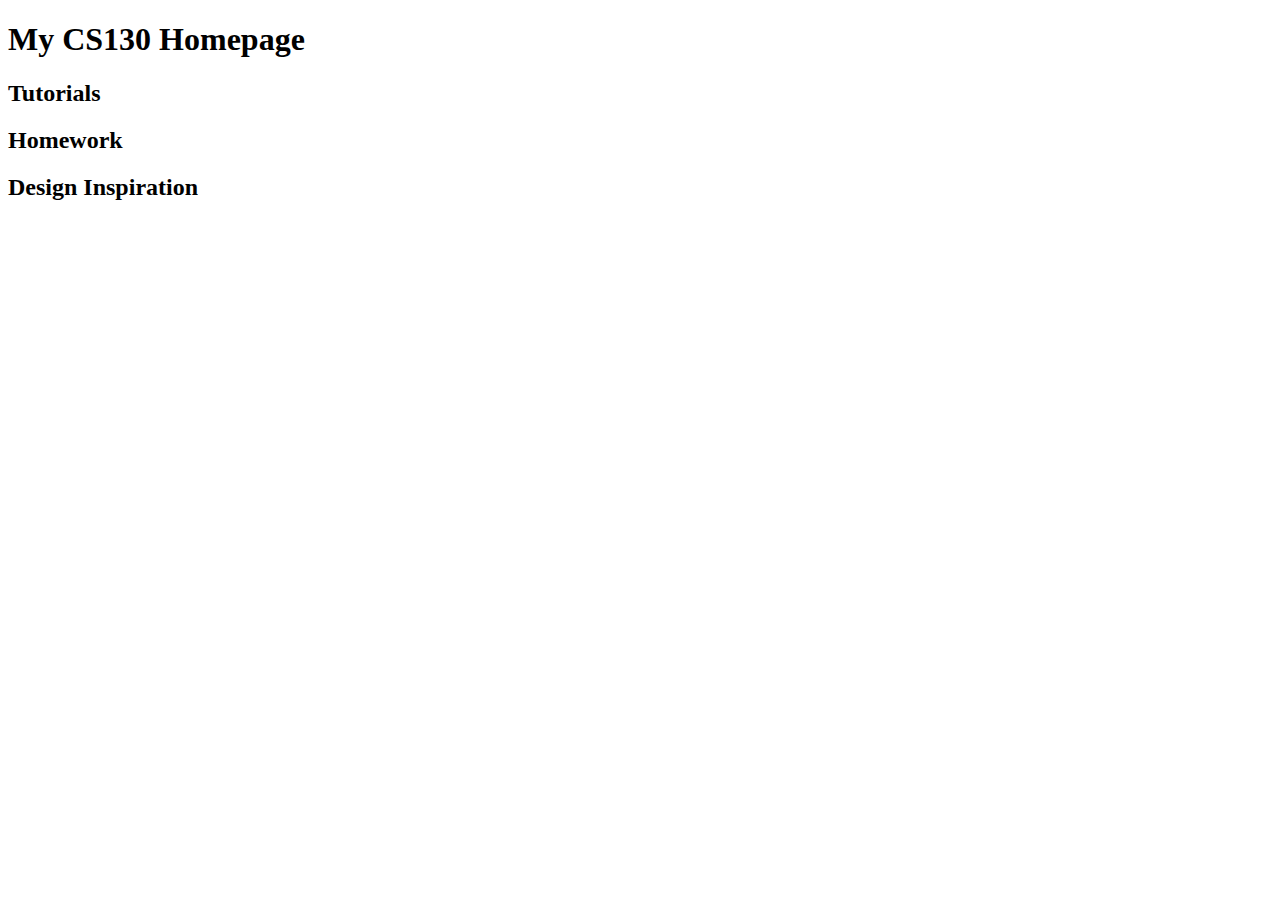
==== index.html @ 622963b5 "update homepage" ====
<!-- You're welcome to change any of this! -->
<!DOCTYPE html>
<html lang="en">
   <head>
        <!-- stylesheets and metadata go here -->
       <title>My CS130 Homepage</title>       
       <link rel="stylesheet" href="style.css">
   </head>
   <body>
       <!-- HTML content tags go here. Change anything you want! -->
       <header>
           <h1>My CS130 Homepage</h1>
       </header> 
       <main>
            <section id="tutorials">
                <h2>Tutorials</h2>
                <!-- 
                    Links to your tutorial assignments go here.
                    When you submit a new tutorial, add a link to it
                    here (if applicable)
                -->
            </section>
            <section id="homework">
                <h2>Homework</h2>
                <!-- 
                    Links to your Homework assignments go here.
                    When you submit a new tutorial, add a link to it
                    here (if applicable)
                -->
            </section>
            <section id="inspiration">
                <h2>Design Inspiration</h2>
                <!-- 
                    Links to 5-10 websites that inspire you
                -->
            </section>
        </main>
   </body>
</html>
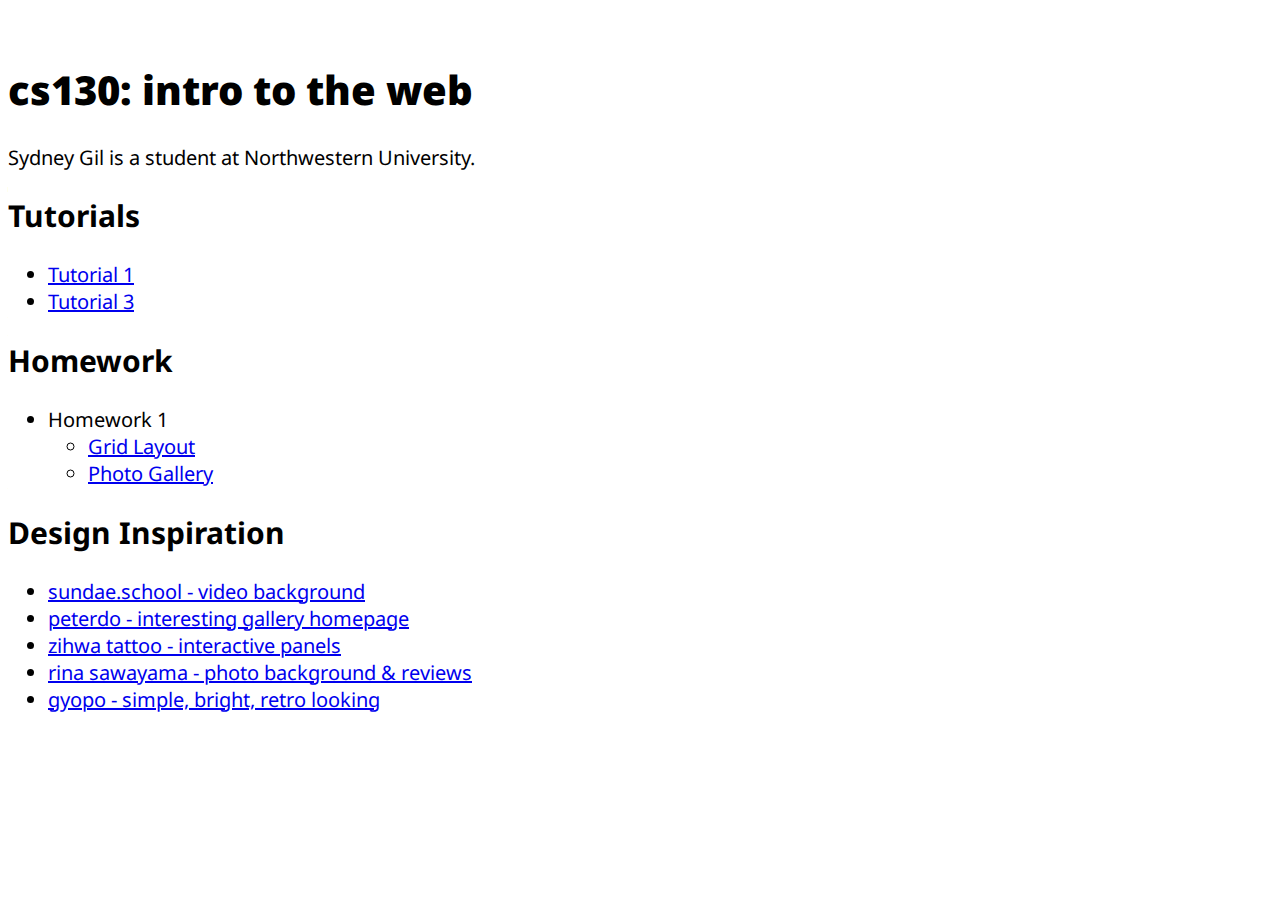
==== commit dfd8a019: "update" ====
--- a/index.html
+++ b/index.html
@@ -3,37 +3,61 @@
 <html lang="en">
    <head>
         <!-- stylesheets and metadata go here -->
-       <title>My CS130 Homepage</title>       
+       <title>My CS130 Homepage</title>
+       <meta charset="utf-8" />
+       <meta name="viewport" content="width=device-width, initial-scale=1, user-scalable=no" />       
        <link rel="stylesheet" href="style.css">
+       <link href='https://fonts.googleapis.com/css?family=Noto Sans' rel='stylesheet'>
+       <style>
+            body {font-family: 'Noto Sans';font-size: 20px;}
+       </style>  
    </head>
+   
    <body>
-       <!-- HTML content tags go here. Change anything you want! -->
-       <header>
-           <h1>My CS130 Homepage</h1>
+       <!-- Header -->
+       <header id="header">
+           <div class="inner">
+            <a href="#" class="image avatar"><img src="https://www.iconsdb.com/icons/preview/yellow/square-xxl.png" alt=""></a>
+            <h1><strong>cs130: intro to the web</strong></h1>
+            <p>Sydney Gil is a student at Northwestern University.</p>
+           </div> 
        </header> 
-       <main>
-            <section id="tutorials">
+
+       <!-- Main -->
+       <div id="main"> 
+           
+            <!-- Tutorials -->
+           <section id="tutorials">
                 <h2>Tutorials</h2>
-                <!-- 
-                    Links to your tutorial assignments go here.
-                    When you submit a new tutorial, add a link to it
-                    here (if applicable)
-                -->
+                <ul>
+                    <li><a href="tutorials/tutorial01/index.html">Tutorial 1</a></li>
+                    <li><a href="tutorials/tutorial03/index.html">Tutorial 3</a></li>
+                  </ul>
             </section>
+            
+            <!-- Homework -->
             <section id="homework">
                 <h2>Homework</h2>
-                <!-- 
-                    Links to your Homework assignments go here.
-                    When you submit a new tutorial, add a link to it
-                    here (if applicable)
-                -->
+                <ul>
+                    <li>Homework 1</li>
+                    <ul>
+                        <li><a href = "hw/hw01/01_cssgrid/index.html">Grid Layout</a></li>
+                        <li><a href = "hw/hw01/02_flexbox/index.html">Photo Gallery</a></li>
+                    </ul>
+                </ul>
             </section>
+
+            <!-- Inspiration -->
             <section id="inspiration">
                 <h2>Design Inspiration</h2>
-                <!-- 
-                    Links to 5-10 websites that inspire you
-                -->
+                <ul>
+                    <li><a href="https://sundae.school/">sundae.school - video background</a></li>
+                    <li><a href="https://peterdo.net/">peterdo - interesting gallery homepage</a></li>
+                    <li><a href="http://www.lejardindezihwa.com/booking/">zihwa tattoo - interactive panels</a></li>
+                    <li><a href="https://www.rina.online/">rina sawayama - photo background & reviews</a></li>
+                    <li><a href="http://gyopo.us/">gyopo - simple, bright, retro looking</a></li>
+                  </ul>
             </section>
-        </main>
+        </div>
    </body>
 </html>
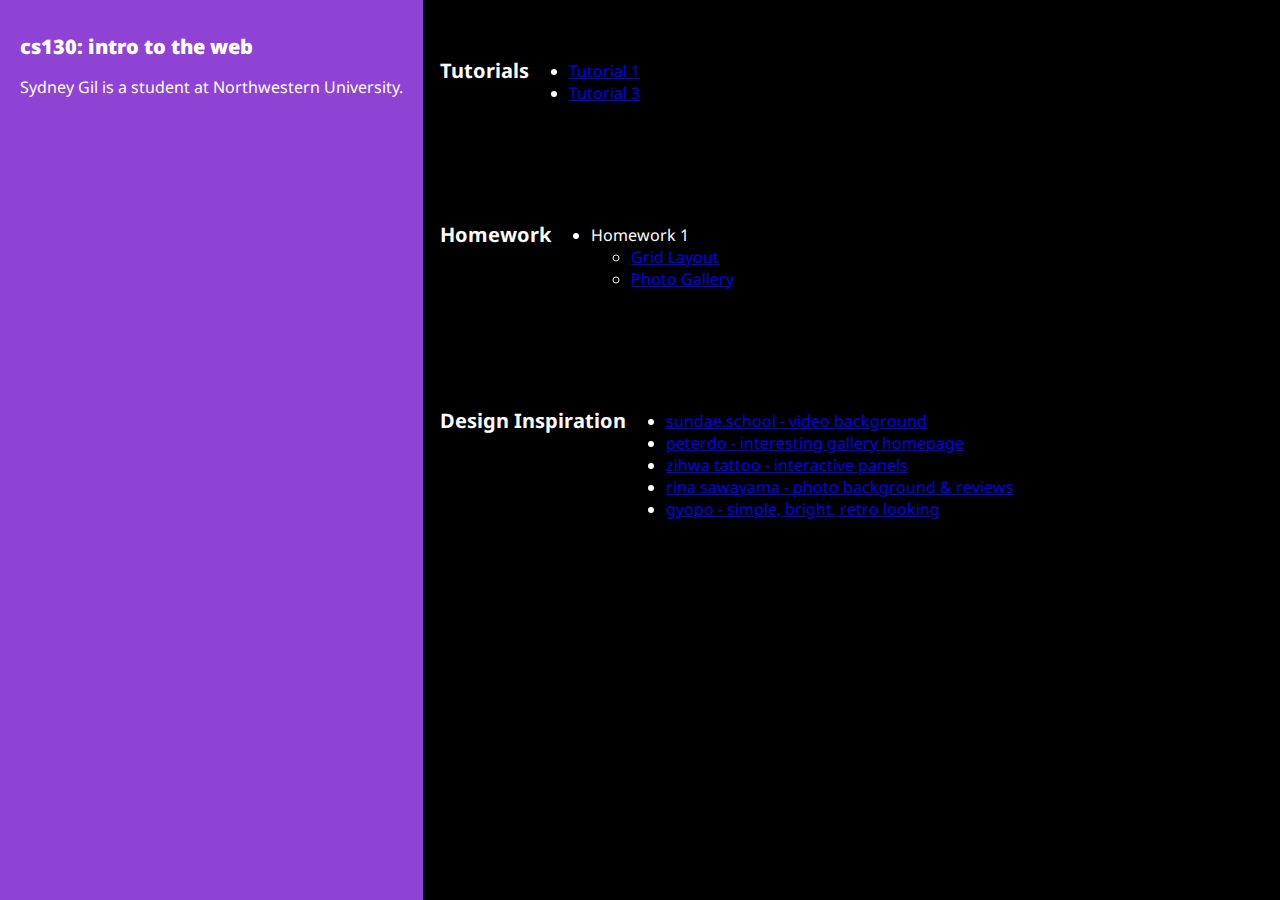
==== commit 3b96fed8: "updated w color" ====
--- a/index.html
+++ b/index.html
@@ -6,7 +6,7 @@
        <title>My CS130 Homepage</title>
        <meta charset="utf-8" />
        <meta name="viewport" content="width=device-width, initial-scale=1, user-scalable=no" />       
-       <link rel="stylesheet" href="style.css">
+       <link rel="stylesheet" href="styles.css">
        <link href='https://fonts.googleapis.com/css?family=Noto Sans' rel='stylesheet'>
        <style>
             body {font-family: 'Noto Sans';font-size: 20px;}
@@ -17,14 +17,14 @@
        <!-- Header -->
        <header id="header">
            <div class="inner">
-            <a href="#" class="image avatar"><img src="https://www.iconsdb.com/icons/preview/yellow/square-xxl.png" alt=""></a>
+            <!-- <a href="#" class="image avatar"><img src="https://www.iconsdb.com/icons/preview/yellow/square-xxl.png" alt=""></a> -->
             <h1><strong>cs130: intro to the web</strong></h1>
             <p>Sydney Gil is a student at Northwestern University.</p>
            </div> 
        </header> 
 
        <!-- Main -->
-       <div id="main"> 
+       <main> 
            
             <!-- Tutorials -->
            <section id="tutorials">
@@ -58,6 +58,7 @@
                     <li><a href="http://gyopo.us/">gyopo - simple, bright, retro looking</a></li>
                   </ul>
             </section>
-        </div>
+        </main>
+
    </body>
 </html>
--- a/styles.css
+++ b/styles.css
@@ -0,0 +1,55 @@
+/* You're welcome to change any of this! */
+* {
+    box-sizing: border-box;
+    /* font-family: Arial, sans-serif; */
+}
+
+body {
+    display: grid;
+    margin: 0px;
+
+    grid-template-columns: 420px auto;
+    grid-template-areas:
+        "left right";
+
+    height: 100vh;
+    background-color: black;
+    color: white;
+}
+
+header, section {
+    display: flex;
+    padding: 20px;
+}
+
+header {
+    grid-area: left;
+    justify-content: center;
+    height: 100vh;
+    position: fixed;
+    background: rgb(143, 67, 213);
+}
+
+main {
+    grid-area: right;
+    align-items: center;
+    justify-content: center;
+    text-align: left;
+    background-image: url("https://images.unsplash.com/photo-1615716272018-7c5b1216e262?ixid=MnwxMjA3fDB8MHxwaG90by1wYWdlfHx8fGVufDB8fHx8&ixlib=rb-1.2.1&auto=format&fit=crop&w=1650&q=80");
+    background-size: 100% 100%;
+}
+
+h1, h2 {
+    font-size: 20px;
+    align-items: flex-start;
+    font-weight: bold;
+}
+
+p, li {
+    font-size: 16px;
+}
+
+section {
+    padding-top: 40px;
+    padding-bottom: 40px;
+}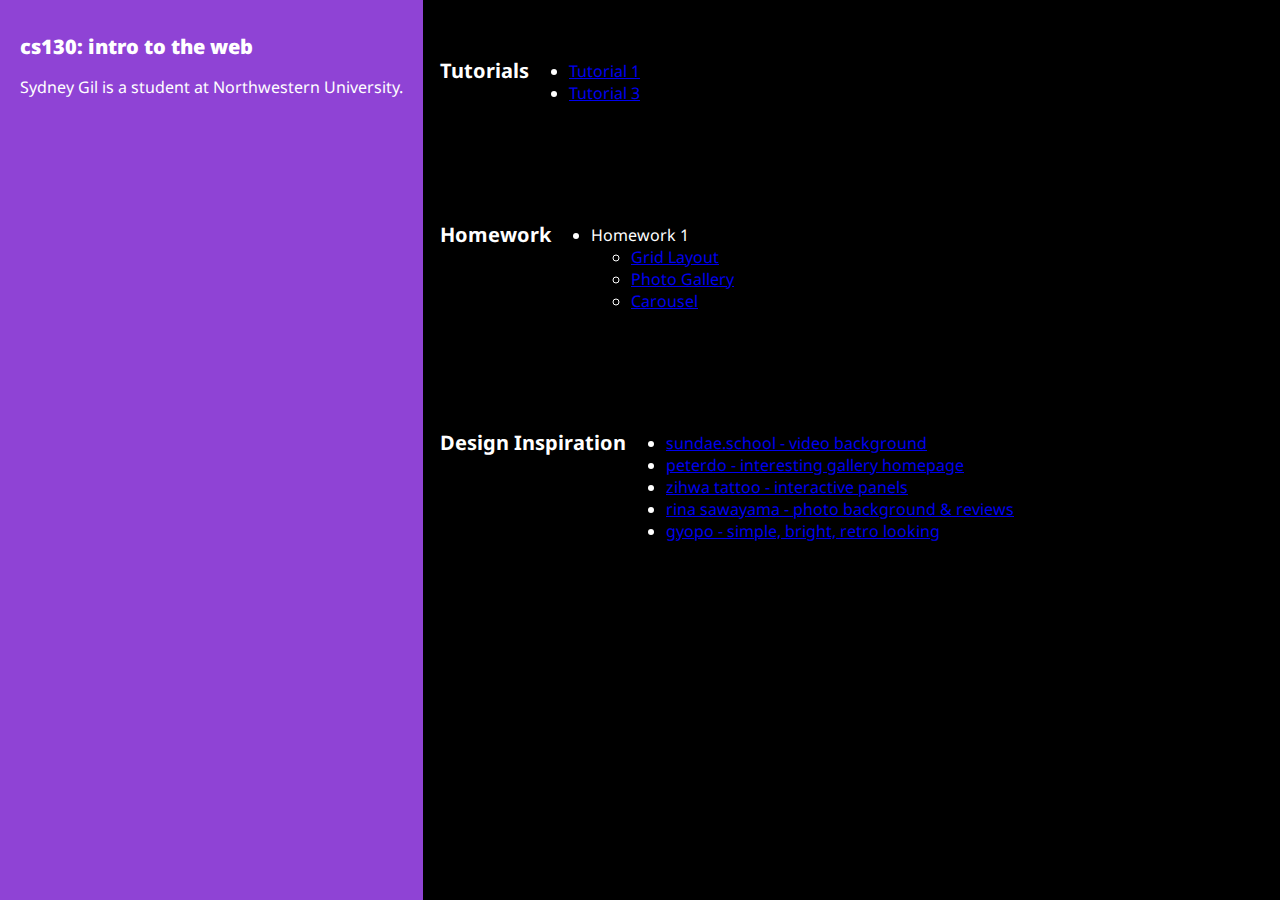
==== commit 2f5c79cc: "update index.html with hw03" ====
--- a/index.html
+++ b/index.html
@@ -43,6 +43,7 @@
                     <ul>
                         <li><a href = "hw/hw01/01_cssgrid/index.html">Grid Layout</a></li>
                         <li><a href = "hw/hw01/02_flexbox/index.html">Photo Gallery</a></li>
+                        <li><a href = "hw/hw03/index.html">Carousel</a></li>
                     </ul>
                 </ul>
             </section>
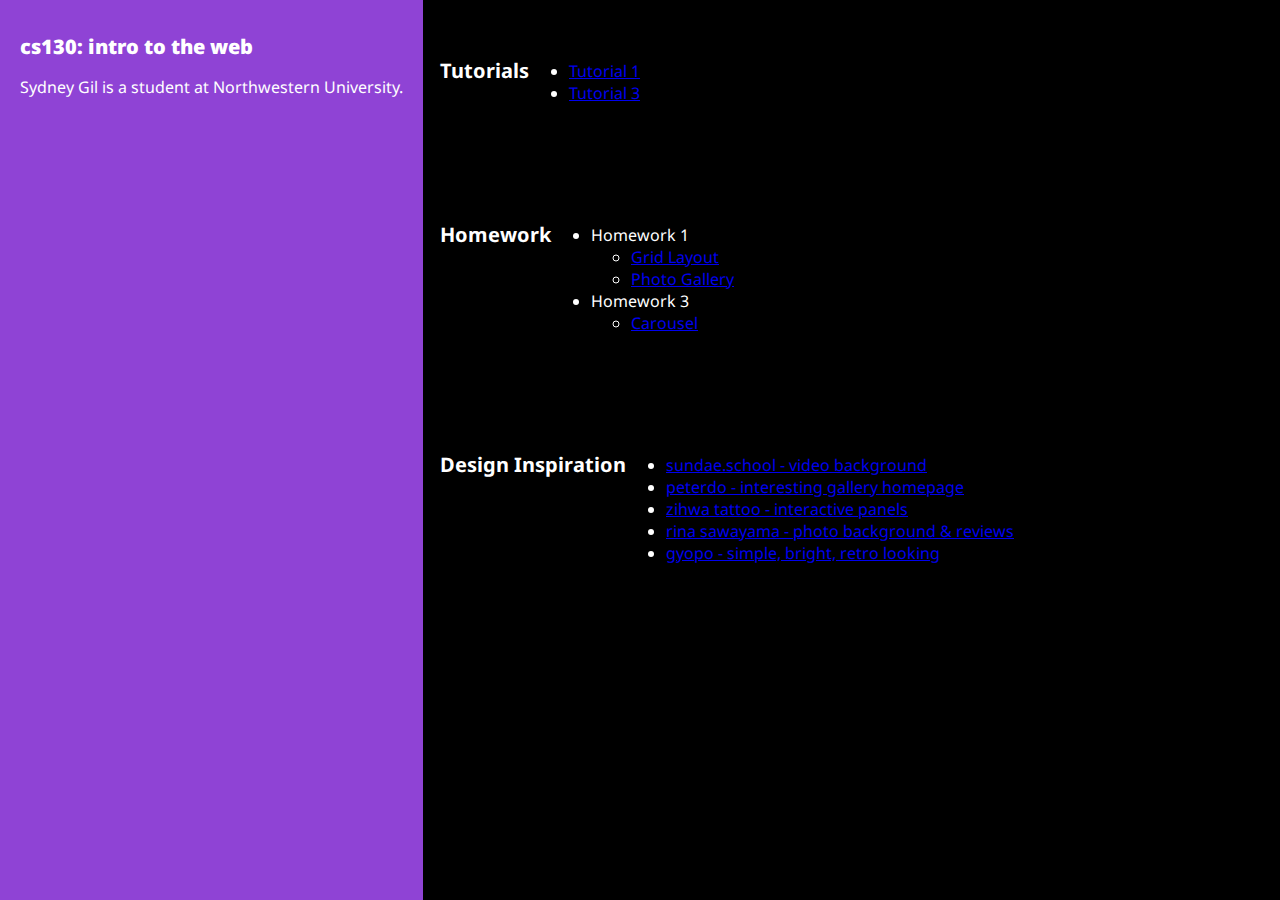
==== commit 5eadab8d: "update index.html" ====
--- a/index.html
+++ b/index.html
@@ -43,6 +43,9 @@
                     <ul>
                         <li><a href = "hw/hw01/01_cssgrid/index.html">Grid Layout</a></li>
                         <li><a href = "hw/hw01/02_flexbox/index.html">Photo Gallery</a></li>
+                    </ul>
+                    <li>Homework 3</li>
+                    <ul>
                         <li><a href = "hw/hw03/index.html">Carousel</a></li>
                     </ul>
                 </ul>
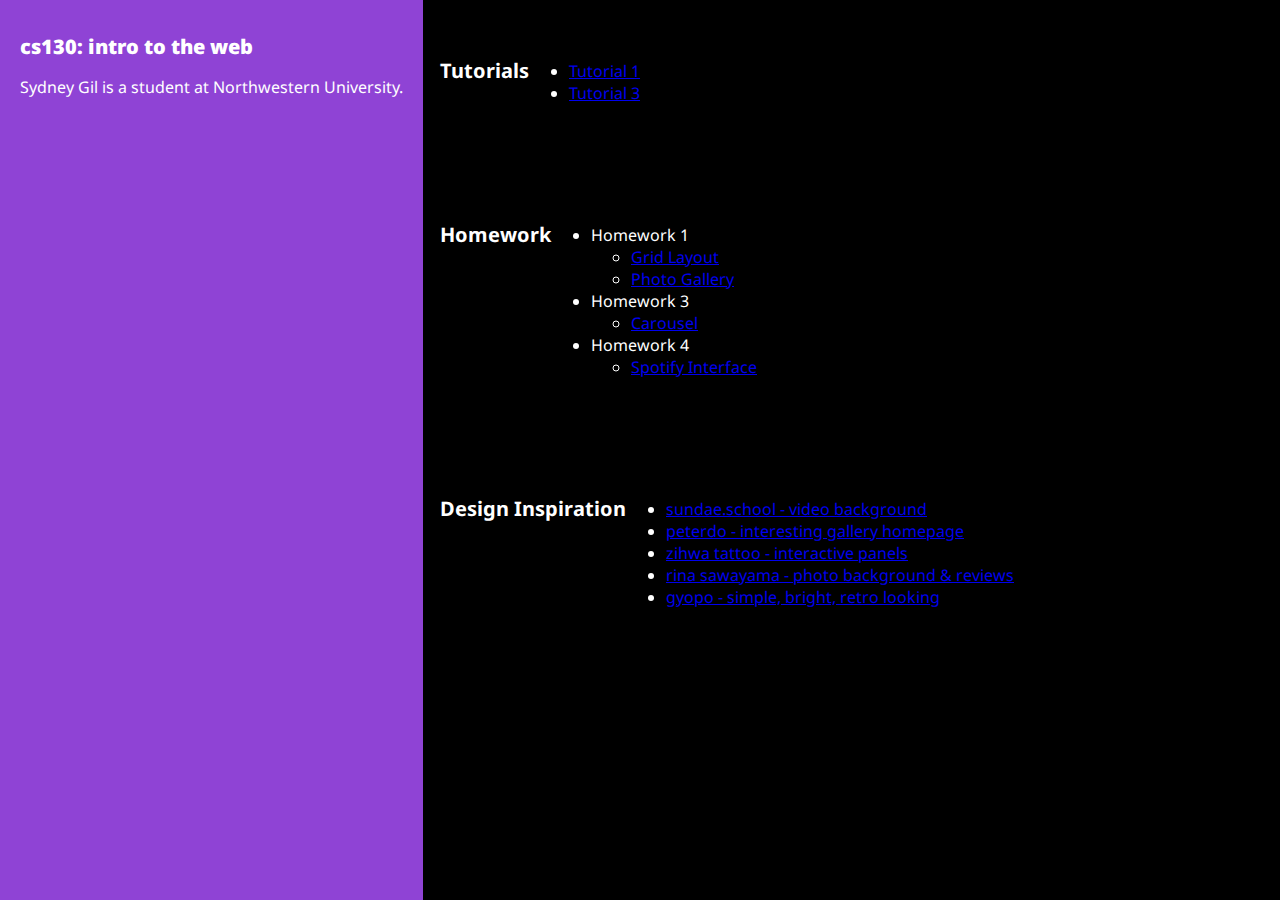
==== commit 31c9b971: "Update index.html" ====
--- a/index.html
+++ b/index.html
@@ -48,6 +48,10 @@
                     <ul>
                         <li><a href = "hw/hw03/index.html">Carousel</a></li>
                     </ul>
+                   <li>Homework 4</li>
+                    <ul>
+                        <li><a href = "hw/hw04update/your_task/index.html">Spotify Interface</a></li>
+                    </ul>
                 </ul>
             </section>
 
